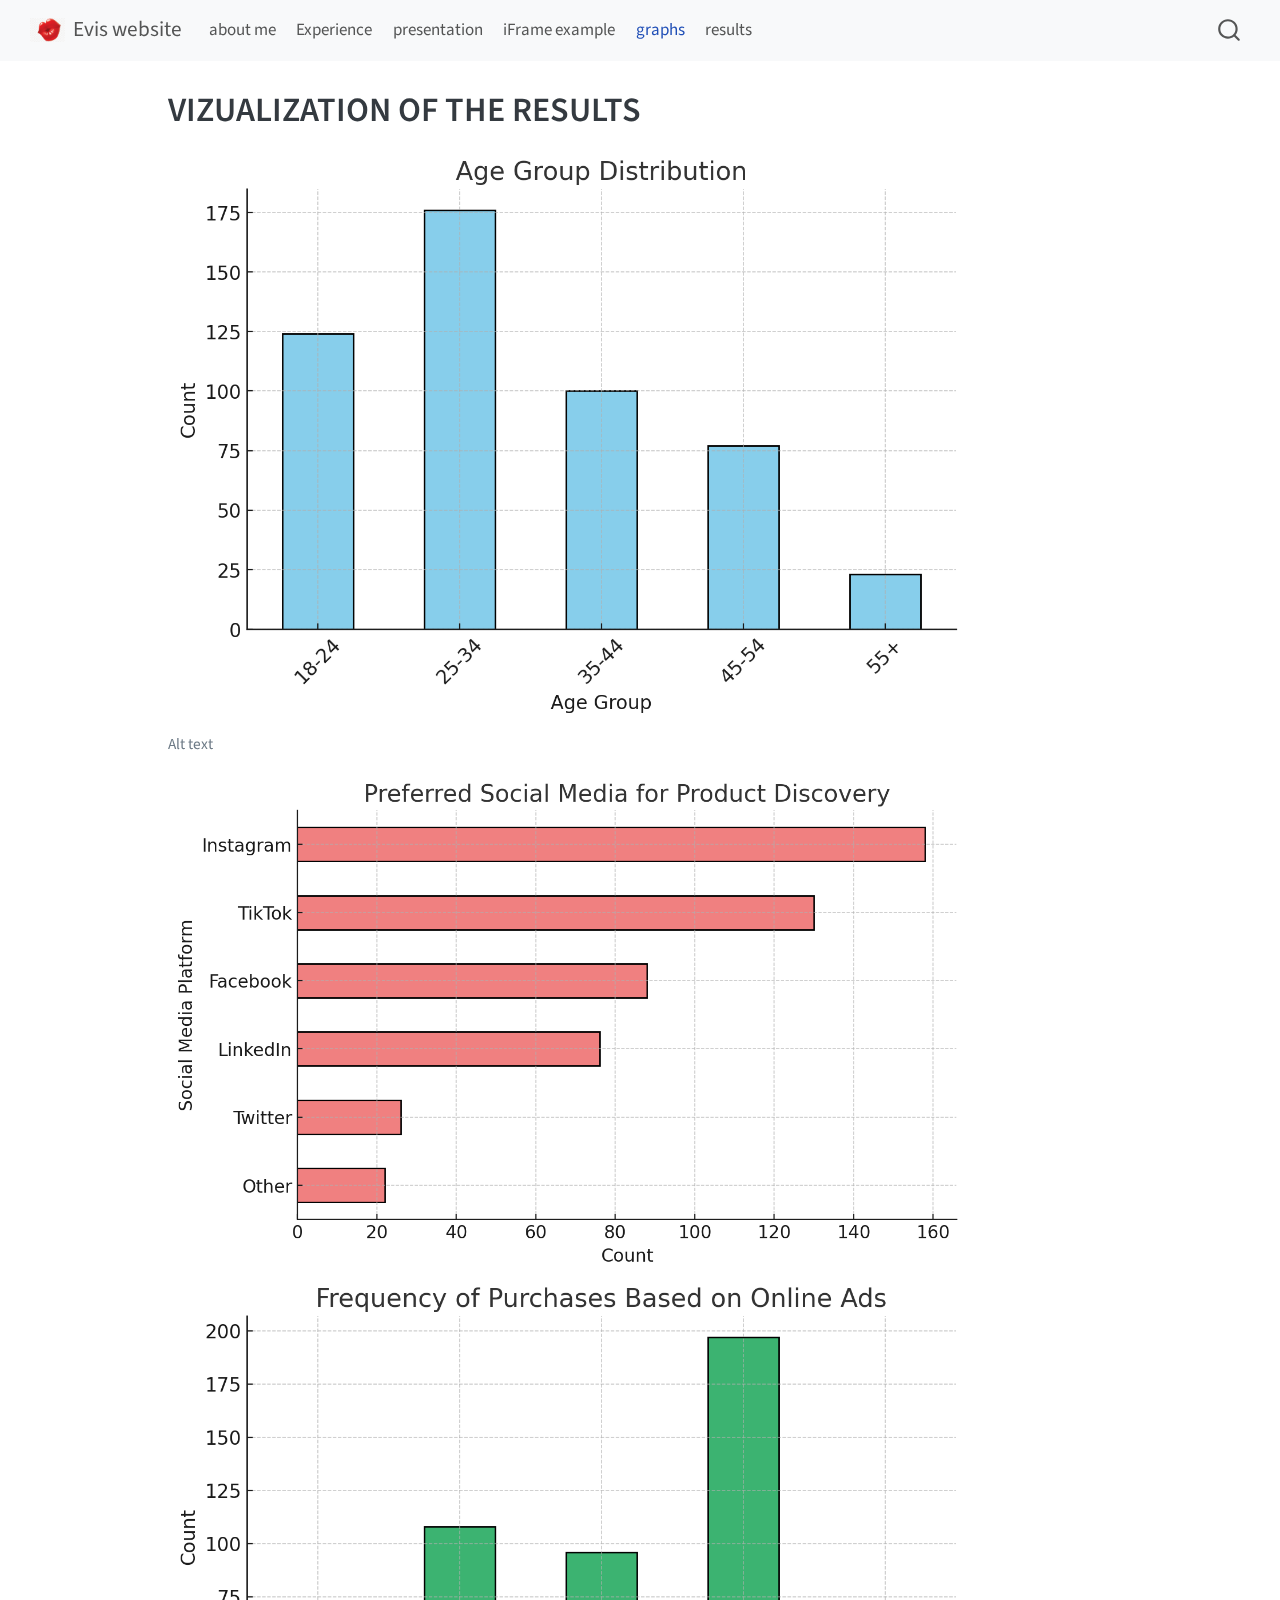
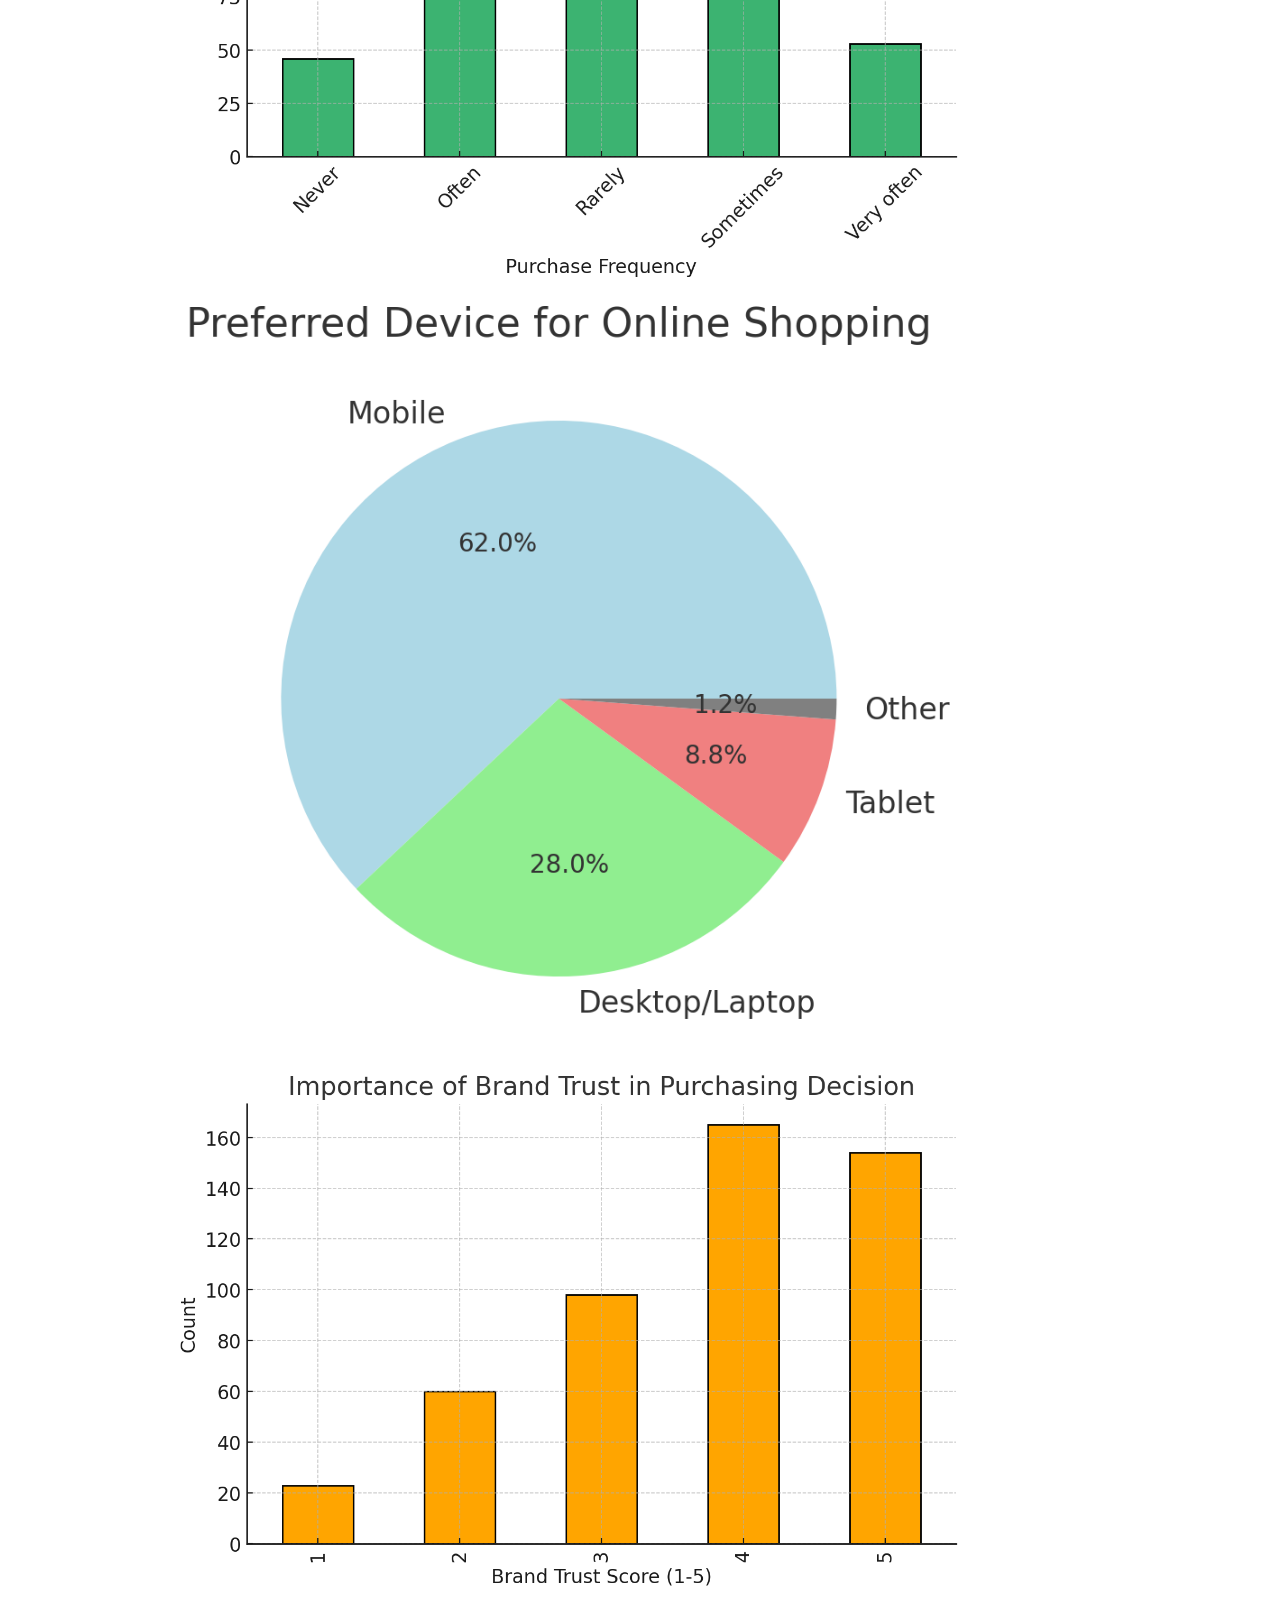
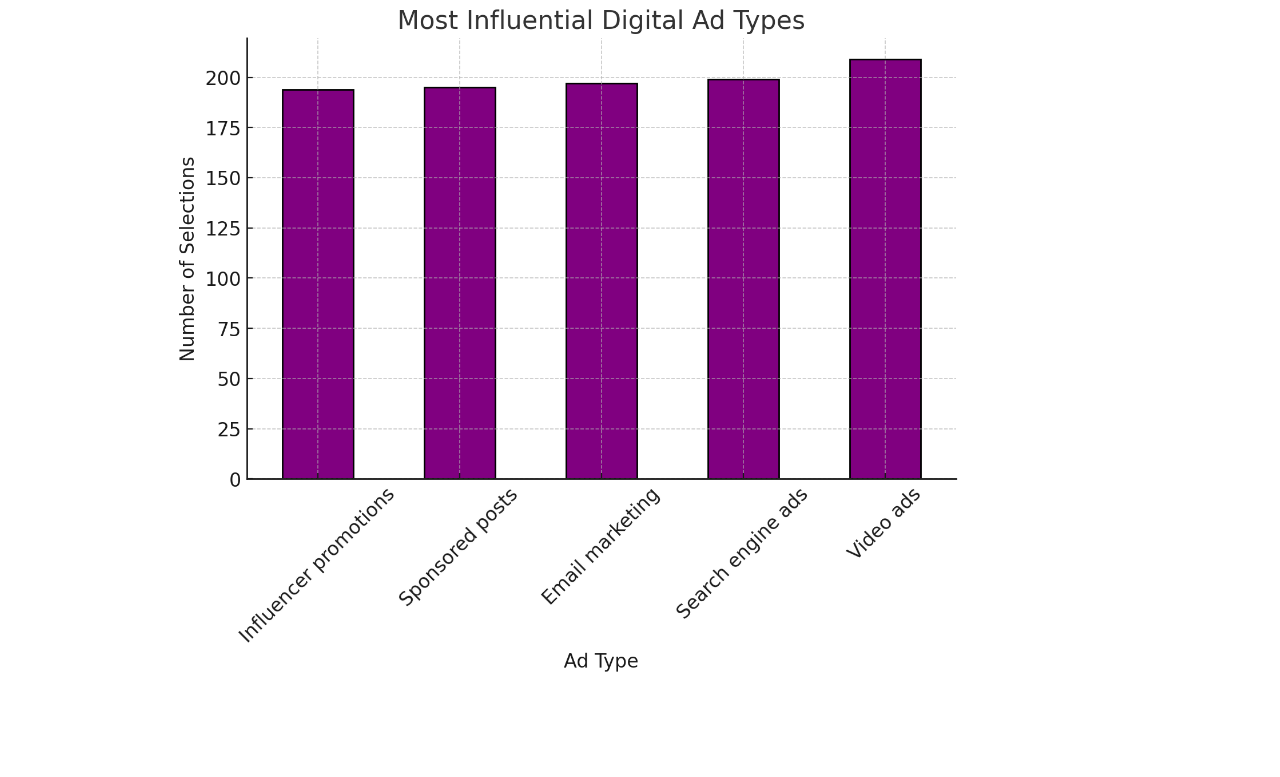
==== docs/graphs/graph-index.html @ 93cebe6f "my first message" ====
<!DOCTYPE html>
<html xmlns="http://www.w3.org/1999/xhtml" lang="en" xml:lang="en"><head>

<meta charset="utf-8">
<meta name="generator" content="quarto-1.6.40">

<meta name="viewport" content="width=device-width, initial-scale=1.0, user-scalable=yes">


<title>VIZUALIZATION OF THE RESULTS – Evis website</title>
<style>
code{white-space: pre-wrap;}
span.smallcaps{font-variant: small-caps;}
div.columns{display: flex; gap: min(4vw, 1.5em);}
div.column{flex: auto; overflow-x: auto;}
div.hanging-indent{margin-left: 1.5em; text-indent: -1.5em;}
ul.task-list{list-style: none;}
ul.task-list li input[type="checkbox"] {
  width: 0.8em;
  margin: 0 0.8em 0.2em -1em; /* quarto-specific, see https://github.com/quarto-dev/quarto-cli/issues/4556 */ 
  vertical-align: middle;
}
</style>


<script src="../site_libs/quarto-nav/quarto-nav.js"></script>
<script src="../site_libs/quarto-nav/headroom.min.js"></script>
<script src="../site_libs/clipboard/clipboard.min.js"></script>
<script src="../site_libs/quarto-search/autocomplete.umd.js"></script>
<script src="../site_libs/quarto-search/fuse.min.js"></script>
<script src="../site_libs/quarto-search/quarto-search.js"></script>
<meta name="quarto:offset" content="../">
<script src="../site_libs/quarto-html/quarto.js"></script>
<script src="../site_libs/quarto-html/popper.min.js"></script>
<script src="../site_libs/quarto-html/tippy.umd.min.js"></script>
<script src="../site_libs/quarto-html/anchor.min.js"></script>
<link href="../site_libs/quarto-html/tippy.css" rel="stylesheet">
<link href="../site_libs/quarto-html/quarto-syntax-highlighting-549806ee2085284f45b00abea8c6df48.css" rel="stylesheet" id="quarto-text-highlighting-styles">
<script src="../site_libs/bootstrap/bootstrap.min.js"></script>
<link href="../site_libs/bootstrap/bootstrap-icons.css" rel="stylesheet">
<link href="../site_libs/bootstrap/bootstrap-a263e05d4b056e890162460baa634a0f.min.css" rel="stylesheet" append-hash="true" id="quarto-bootstrap" data-mode="light">
<script id="quarto-search-options" type="application/json">{
  "location": "navbar",
  "copy-button": false,
  "collapse-after": 3,
  "panel-placement": "end",
  "type": "overlay",
  "limit": 50,
  "keyboard-shortcut": [
    "f",
    "/",
    "s"
  ],
  "show-item-context": false,
  "language": {
    "search-no-results-text": "No results",
    "search-matching-documents-text": "matching documents",
    "search-copy-link-title": "Copy link to search",
    "search-hide-matches-text": "Hide additional matches",
    "search-more-match-text": "more match in this document",
    "search-more-matches-text": "more matches in this document",
    "search-clear-button-title": "Clear",
    "search-text-placeholder": "",
    "search-detached-cancel-button-title": "Cancel",
    "search-submit-button-title": "Submit",
    "search-label": "Search"
  }
}</script>


<link rel="stylesheet" href="../styles.css">
</head>

<body class="nav-fixed">

<div id="quarto-search-results"></div>
  <header id="quarto-header" class="headroom fixed-top">
    <nav class="navbar navbar-expand-lg " data-bs-theme="dark">
      <div class="navbar-container container-fluid">
      <div class="navbar-brand-container mx-auto">
    <a href="../index.html" class="navbar-brand navbar-brand-logo">
    <img src="../images/lips.jpg" alt="" class="navbar-logo">
    </a>
    <a class="navbar-brand" href="../index.html">
    <span class="navbar-title">Evis website</span>
    </a>
  </div>
            <div id="quarto-search" class="" title="Search"></div>
          <button class="navbar-toggler" type="button" data-bs-toggle="collapse" data-bs-target="#navbarCollapse" aria-controls="navbarCollapse" role="menu" aria-expanded="false" aria-label="Toggle navigation" onclick="if (window.quartoToggleHeadroom) { window.quartoToggleHeadroom(); }">
  <span class="navbar-toggler-icon"></span>
</button>
          <div class="collapse navbar-collapse" id="navbarCollapse">
            <ul class="navbar-nav navbar-nav-scroll me-auto">
  <li class="nav-item">
    <a class="nav-link" href="../index.html"> 
<span class="menu-text">about me</span></a>
  </li>  
  <li class="nav-item">
    <a class="nav-link" href="../tab-one/tab-one-index.html"> 
<span class="menu-text">Experience</span></a>
  </li>  
  <li class="nav-item">
    <a class="nav-link" href="../tab-presentation/presentation-index.html"> 
<span class="menu-text">presentation</span></a>
  </li>  
  <li class="nav-item">
    <a class="nav-link" href="../tab-iframe/iframe-index.html"> 
<span class="menu-text">iFrame example</span></a>
  </li>  
  <li class="nav-item">
    <a class="nav-link active" href="../graphs/graph-index.html" aria-current="page"> 
<span class="menu-text">graphs</span></a>
  </li>  
  <li class="nav-item">
    <a class="nav-link" href="../Results/RESULTS.html"> 
<span class="menu-text">results</span></a>
  </li>  
</ul>
          </div> <!-- /navcollapse -->
            <div class="quarto-navbar-tools">
</div>
      </div> <!-- /container-fluid -->
    </nav>
</header>
<!-- content -->
<div id="quarto-content" class="quarto-container page-columns page-rows-contents page-layout-article page-navbar">
<!-- sidebar -->
<!-- margin-sidebar -->
    <div id="quarto-margin-sidebar" class="sidebar margin-sidebar zindex-bottom">
        
    </div>
<!-- main -->
<main class="content" id="quarto-document-content">

<header id="title-block-header" class="quarto-title-block default">
<div class="quarto-title">
<h1 class="title">VIZUALIZATION OF THE RESULTS</h1>
</div>



<div class="quarto-title-meta">

    
  
    
  </div>
  


</header>


<div class="quarto-figure quarto-figure-center">
<figure class="figure">
<p><img src="output.png" class="img-fluid figure-img"></p>
<figcaption>Alt text</figcaption>
</figure>
</div>
<p><img src="ena.png" class="img-fluid" alt="Alt text"> <img src="dio.png" class="img-fluid" alt="Alt text"> <img src="tesera.png" class="img-fluid" alt="Alt text"> <img src="tria.png" class="img-fluid" alt="Alt text"><br>
<img src="pente.png" class="img-fluid" alt="Alt text"></p>



</main> <!-- /main -->
<script id="quarto-html-after-body" type="application/javascript">
window.document.addEventListener("DOMContentLoaded", function (event) {
  const toggleBodyColorMode = (bsSheetEl) => {
    const mode = bsSheetEl.getAttribute("data-mode");
    const bodyEl = window.document.querySelector("body");
    if (mode === "dark") {
      bodyEl.classList.add("quarto-dark");
      bodyEl.classList.remove("quarto-light");
    } else {
      bodyEl.classList.add("quarto-light");
      bodyEl.classList.remove("quarto-dark");
    }
  }
  const toggleBodyColorPrimary = () => {
    const bsSheetEl = window.document.querySelector("link#quarto-bootstrap");
    if (bsSheetEl) {
      toggleBodyColorMode(bsSheetEl);
    }
  }
  toggleBodyColorPrimary();  
  const icon = "";
  const anchorJS = new window.AnchorJS();
  anchorJS.options = {
    placement: 'right',
    icon: icon
  };
  anchorJS.add('.anchored');
  const isCodeAnnotation = (el) => {
    for (const clz of el.classList) {
      if (clz.startsWith('code-annotation-')) {                     
        return true;
      }
    }
    return false;
  }
  const onCopySuccess = function(e) {
    // button target
    const button = e.trigger;
    // don't keep focus
    button.blur();
    // flash "checked"
    button.classList.add('code-copy-button-checked');
    var currentTitle = button.getAttribute("title");
    button.setAttribute("title", "Copied!");
    let tooltip;
    if (window.bootstrap) {
      button.setAttribute("data-bs-toggle", "tooltip");
      button.setAttribute("data-bs-placement", "left");
      button.setAttribute("data-bs-title", "Copied!");
      tooltip = new bootstrap.Tooltip(button, 
        { trigger: "manual", 
          customClass: "code-copy-button-tooltip",
          offset: [0, -8]});
      tooltip.show();    
    }
    setTimeout(function() {
      if (tooltip) {
        tooltip.hide();
        button.removeAttribute("data-bs-title");
        button.removeAttribute("data-bs-toggle");
        button.removeAttribute("data-bs-placement");
      }
      button.setAttribute("title", currentTitle);
      button.classList.remove('code-copy-button-checked');
    }, 1000);
    // clear code selection
    e.clearSelection();
  }
  const getTextToCopy = function(trigger) {
      const codeEl = trigger.previousElementSibling.cloneNode(true);
      for (const childEl of codeEl.children) {
        if (isCodeAnnotation(childEl)) {
          childEl.remove();
        }
      }
      return codeEl.innerText;
  }
  const clipboard = new window.ClipboardJS('.code-copy-button:not([data-in-quarto-modal])', {
    text: getTextToCopy
  });
  clipboard.on('success', onCopySuccess);
  if (window.document.getElementById('quarto-embedded-source-code-modal')) {
    const clipboardModal = new window.ClipboardJS('.code-copy-button[data-in-quarto-modal]', {
      text: getTextToCopy,
      container: window.document.getElementById('quarto-embedded-source-code-modal')
    });
    clipboardModal.on('success', onCopySuccess);
  }
    var localhostRegex = new RegExp(/^(?:http|https):\/\/localhost\:?[0-9]*\//);
    var mailtoRegex = new RegExp(/^mailto:/);
      var filterRegex = new RegExp('/' + window.location.host + '/');
    var isInternal = (href) => {
        return filterRegex.test(href) || localhostRegex.test(href) || mailtoRegex.test(href);
    }
    // Inspect non-navigation links and adorn them if external
 	var links = window.document.querySelectorAll('a[href]:not(.nav-link):not(.navbar-brand):not(.toc-action):not(.sidebar-link):not(.sidebar-item-toggle):not(.pagination-link):not(.no-external):not([aria-hidden]):not(.dropdown-item):not(.quarto-navigation-tool):not(.about-link)');
    for (var i=0; i<links.length; i++) {
      const link = links[i];
      if (!isInternal(link.href)) {
        // undo the damage that might have been done by quarto-nav.js in the case of
        // links that we want to consider external
        if (link.dataset.originalHref !== undefined) {
          link.href = link.dataset.originalHref;
        }
      }
    }
  function tippyHover(el, contentFn, onTriggerFn, onUntriggerFn) {
    const config = {
      allowHTML: true,
      maxWidth: 500,
      delay: 100,
      arrow: false,
      appendTo: function(el) {
          return el.parentElement;
      },
      interactive: true,
      interactiveBorder: 10,
      theme: 'quarto',
      placement: 'bottom-start',
    };
    if (contentFn) {
      config.content = contentFn;
    }
    if (onTriggerFn) {
      config.onTrigger = onTriggerFn;
    }
    if (onUntriggerFn) {
      config.onUntrigger = onUntriggerFn;
    }
    window.tippy(el, config); 
  }
  const noterefs = window.document.querySelectorAll('a[role="doc-noteref"]');
  for (var i=0; i<noterefs.length; i++) {
    const ref = noterefs[i];
    tippyHover(ref, function() {
      // use id or data attribute instead here
      let href = ref.getAttribute('data-footnote-href') || ref.getAttribute('href');
      try { href = new URL(href).hash; } catch {}
      const id = href.replace(/^#\/?/, "");
      const note = window.document.getElementById(id);
      if (note) {
        return note.innerHTML;
      } else {
        return "";
      }
    });
  }
  const xrefs = window.document.querySelectorAll('a.quarto-xref');
  const processXRef = (id, note) => {
    // Strip column container classes
    const stripColumnClz = (el) => {
      el.classList.remove("page-full", "page-columns");
      if (el.children) {
        for (const child of el.children) {
          stripColumnClz(child);
        }
      }
    }
    stripColumnClz(note)
    if (id === null || id.startsWith('sec-')) {
      // Special case sections, only their first couple elements
      const container = document.createElement("div");
      if (note.children && note.children.length > 2) {
        container.appendChild(note.children[0].cloneNode(true));
        for (let i = 1; i < note.children.length; i++) {
          const child = note.children[i];
          if (child.tagName === "P" && child.innerText === "") {
            continue;
          } else {
            container.appendChild(child.cloneNode(true));
            break;
          }
        }
        if (window.Quarto?.typesetMath) {
          window.Quarto.typesetMath(container);
        }
        return container.innerHTML
      } else {
        if (window.Quarto?.typesetMath) {
          window.Quarto.typesetMath(note);
        }
        return note.innerHTML;
      }
    } else {
      // Remove any anchor links if they are present
      const anchorLink = note.querySelector('a.anchorjs-link');
      if (anchorLink) {
        anchorLink.remove();
      }
      if (window.Quarto?.typesetMath) {
        window.Quarto.typesetMath(note);
      }
      if (note.classList.contains("callout")) {
        return note.outerHTML;
      } else {
        return note.innerHTML;
      }
    }
  }
  for (var i=0; i<xrefs.length; i++) {
    const xref = xrefs[i];
    tippyHover(xref, undefined, function(instance) {
      instance.disable();
      let url = xref.getAttribute('href');
      let hash = undefined; 
      if (url.startsWith('#')) {
        hash = url;
      } else {
        try { hash = new URL(url).hash; } catch {}
      }
      if (hash) {
        const id = hash.replace(/^#\/?/, "");
        const note = window.document.getElementById(id);
        if (note !== null) {
          try {
            const html = processXRef(id, note.cloneNode(true));
            instance.setContent(html);
          } finally {
            instance.enable();
            instance.show();
          }
        } else {
          // See if we can fetch this
          fetch(url.split('#')[0])
          .then(res => res.text())
          .then(html => {
            const parser = new DOMParser();
            const htmlDoc = parser.parseFromString(html, "text/html");
            const note = htmlDoc.getElementById(id);
            if (note !== null) {
              const html = processXRef(id, note);
              instance.setContent(html);
            } 
          }).finally(() => {
            instance.enable();
            instance.show();
          });
        }
      } else {
        // See if we can fetch a full url (with no hash to target)
        // This is a special case and we should probably do some content thinning / targeting
        fetch(url)
        .then(res => res.text())
        .then(html => {
          const parser = new DOMParser();
          const htmlDoc = parser.parseFromString(html, "text/html");
          const note = htmlDoc.querySelector('main.content');
          if (note !== null) {
            // This should only happen for chapter cross references
            // (since there is no id in the URL)
            // remove the first header
            if (note.children.length > 0 && note.children[0].tagName === "HEADER") {
              note.children[0].remove();
            }
            const html = processXRef(null, note);
            instance.setContent(html);
          } 
        }).finally(() => {
          instance.enable();
          instance.show();
        });
      }
    }, function(instance) {
    });
  }
      let selectedAnnoteEl;
      const selectorForAnnotation = ( cell, annotation) => {
        let cellAttr = 'data-code-cell="' + cell + '"';
        let lineAttr = 'data-code-annotation="' +  annotation + '"';
        const selector = 'span[' + cellAttr + '][' + lineAttr + ']';
        return selector;
      }
      const selectCodeLines = (annoteEl) => {
        const doc = window.document;
        const targetCell = annoteEl.getAttribute("data-target-cell");
        const targetAnnotation = annoteEl.getAttribute("data-target-annotation");
        const annoteSpan = window.document.querySelector(selectorForAnnotation(targetCell, targetAnnotation));
        const lines = annoteSpan.getAttribute("data-code-lines").split(",");
        const lineIds = lines.map((line) => {
          return targetCell + "-" + line;
        })
        let top = null;
        let height = null;
        let parent = null;
        if (lineIds.length > 0) {
            //compute the position of the single el (top and bottom and make a div)
            const el = window.document.getElementById(lineIds[0]);
            top = el.offsetTop;
            height = el.offsetHeight;
            parent = el.parentElement.parentElement;
          if (lineIds.length > 1) {
            const lastEl = window.document.getElementById(lineIds[lineIds.length - 1]);
            const bottom = lastEl.offsetTop + lastEl.offsetHeight;
            height = bottom - top;
          }
          if (top !== null && height !== null && parent !== null) {
            // cook up a div (if necessary) and position it 
            let div = window.document.getElementById("code-annotation-line-highlight");
            if (div === null) {
              div = window.document.createElement("div");
              div.setAttribute("id", "code-annotation-line-highlight");
              div.style.position = 'absolute';
              parent.appendChild(div);
            }
            div.style.top = top - 2 + "px";
            div.style.height = height + 4 + "px";
            div.style.left = 0;
            let gutterDiv = window.document.getElementById("code-annotation-line-highlight-gutter");
            if (gutterDiv === null) {
              gutterDiv = window.document.createElement("div");
              gutterDiv.setAttribute("id", "code-annotation-line-highlight-gutter");
              gutterDiv.style.position = 'absolute';
              const codeCell = window.document.getElementById(targetCell);
              const gutter = codeCell.querySelector('.code-annotation-gutter');
              gutter.appendChild(gutterDiv);
            }
            gutterDiv.style.top = top - 2 + "px";
            gutterDiv.style.height = height + 4 + "px";
          }
          selectedAnnoteEl = annoteEl;
        }
      };
      const unselectCodeLines = () => {
        const elementsIds = ["code-annotation-line-highlight", "code-annotation-line-highlight-gutter"];
        elementsIds.forEach((elId) => {
          const div = window.document.getElementById(elId);
          if (div) {
            div.remove();
          }
        });
        selectedAnnoteEl = undefined;
      };
        // Handle positioning of the toggle
    window.addEventListener(
      "resize",
      throttle(() => {
        elRect = undefined;
        if (selectedAnnoteEl) {
          selectCodeLines(selectedAnnoteEl);
        }
      }, 10)
    );
    function throttle(fn, ms) {
    let throttle = false;
    let timer;
      return (...args) => {
        if(!throttle) { // first call gets through
            fn.apply(this, args);
            throttle = true;
        } else { // all the others get throttled
            if(timer) clearTimeout(timer); // cancel #2
            timer = setTimeout(() => {
              fn.apply(this, args);
              timer = throttle = false;
            }, ms);
        }
      };
    }
      // Attach click handler to the DT
      const annoteDls = window.document.querySelectorAll('dt[data-target-cell]');
      for (const annoteDlNode of annoteDls) {
        annoteDlNode.addEventListener('click', (event) => {
          const clickedEl = event.target;
          if (clickedEl !== selectedAnnoteEl) {
            unselectCodeLines();
            const activeEl = window.document.querySelector('dt[data-target-cell].code-annotation-active');
            if (activeEl) {
              activeEl.classList.remove('code-annotation-active');
            }
            selectCodeLines(clickedEl);
            clickedEl.classList.add('code-annotation-active');
          } else {
            // Unselect the line
            unselectCodeLines();
            clickedEl.classList.remove('code-annotation-active');
          }
        });
      }
  const findCites = (el) => {
    const parentEl = el.parentElement;
    if (parentEl) {
      const cites = parentEl.dataset.cites;
      if (cites) {
        return {
          el,
          cites: cites.split(' ')
        };
      } else {
        return findCites(el.parentElement)
      }
    } else {
      return undefined;
    }
  };
  var bibliorefs = window.document.querySelectorAll('a[role="doc-biblioref"]');
  for (var i=0; i<bibliorefs.length; i++) {
    const ref = bibliorefs[i];
    const citeInfo = findCites(ref);
    if (citeInfo) {
      tippyHover(citeInfo.el, function() {
        var popup = window.document.createElement('div');
        citeInfo.cites.forEach(function(cite) {
          var citeDiv = window.document.createElement('div');
          citeDiv.classList.add('hanging-indent');
          citeDiv.classList.add('csl-entry');
          var biblioDiv = window.document.getElementById('ref-' + cite);
          if (biblioDiv) {
            citeDiv.innerHTML = biblioDiv.innerHTML;
          }
          popup.appendChild(citeDiv);
        });
        return popup.innerHTML;
      });
    }
  }
});
</script>
</div> <!-- /content -->




</body></html>
---- docs/site_libs/quarto-html/tippy.css ----
.tippy-box[data-animation=fade][data-state=hidden]{opacity:0}[data-tippy-root]{max-width:calc(100vw - 10px)}.tippy-box{position:relative;background-color:#333;color:#fff;border-radius:4px;font-size:14px;line-height:1.4;white-space:normal;outline:0;transition-property:transform,visibility,opacity}.tippy-box[data-placement^=top]>.tippy-arrow{bottom:0}.tippy-box[data-placement^=top]>.tippy-arrow:before{bottom:-7px;left:0;border-width:8px 8px 0;border-top-color:initial;transform-origin:center top}.tippy-box[data-placement^=bottom]>.tippy-arrow{top:0}.tippy-box[data-placement^=bottom]>.tippy-arrow:before{top:-7px;left:0;border-width:0 8px 8px;border-bottom-color:initial;transform-origin:center bottom}.tippy-box[data-placement^=left]>.tippy-arrow{right:0}.tippy-box[data-placement^=left]>.tippy-arrow:before{border-width:8px 0 8px 8px;border-left-color:initial;right:-7px;transform-origin:center left}.tippy-box[data-placement^=right]>.tippy-arrow{left:0}.tippy-box[data-placement^=right]>.tippy-arrow:before{left:-7px;border-width:8px 8px 8px 0;border-right-color:initial;transform-origin:center right}.tippy-box[data-inertia][data-state=visible]{transition-timing-function:cubic-bezier(.54,1.5,.38,1.11)}.tippy-arrow{width:16px;height:16px;color:#333}.tippy-arrow:before{content:"";position:absolute;border-color:transparent;border-style:solid}.tippy-content{position:relative;padding:5px 9px;z-index:1}
---- docs/site_libs/quarto-html/quarto-syntax-highlighting-549806ee2085284f45b00abea8c6df48.css ----
/* quarto syntax highlight colors */
:root {
  --quarto-hl-ot-color: #003B4F;
  --quarto-hl-at-color: #657422;
  --quarto-hl-ss-color: #20794D;
  --quarto-hl-an-color: #5E5E5E;
  --quarto-hl-fu-color: #4758AB;
  --quarto-hl-st-color: #20794D;
  --quarto-hl-cf-color: #003B4F;
  --quarto-hl-op-color: #5E5E5E;
  --quarto-hl-er-color: #AD0000;
  --quarto-hl-bn-color: #AD0000;
  --quarto-hl-al-color: #AD0000;
  --quarto-hl-va-color: #111111;
  --quarto-hl-bu-color: inherit;
  --quarto-hl-ex-color: inherit;
  --quarto-hl-pp-color: #AD0000;
  --quarto-hl-in-color: #5E5E5E;
  --quarto-hl-vs-color: #20794D;
  --quarto-hl-wa-color: #5E5E5E;
  --quarto-hl-do-color: #5E5E5E;
  --quarto-hl-im-color: #00769E;
  --quarto-hl-ch-color: #20794D;
  --quarto-hl-dt-color: #AD0000;
  --quarto-hl-fl-color: #AD0000;
  --quarto-hl-co-color: #5E5E5E;
  --quarto-hl-cv-color: #5E5E5E;
  --quarto-hl-cn-color: #8f5902;
  --quarto-hl-sc-color: #5E5E5E;
  --quarto-hl-dv-color: #AD0000;
  --quarto-hl-kw-color: #003B4F;
}

/* other quarto variables */
:root {
  --quarto-font-monospace: SFMono-Regular, Menlo, Monaco, Consolas, "Liberation Mono", "Courier New", monospace;
}

pre > code.sourceCode > span {
  color: #003B4F;
}

code span {
  color: #003B4F;
}

code.sourceCode > span {
  color: #003B4F;
}

div.sourceCode,
div.sourceCode pre.sourceCode {
  color: #003B4F;
}

code span.ot {
  color: #003B4F;
  font-style: inherit;
}

code span.at {
  color: #657422;
  font-style: inherit;
}

code span.ss {
  color: #20794D;
  font-style: inherit;
}

code span.an {
  color: #5E5E5E;
  font-style: inherit;
}

code span.fu {
  color: #4758AB;
  font-style: inherit;
}

code span.st {
  color: #20794D;
  font-style: inherit;
}

code span.cf {
  color: #003B4F;
  font-weight: bold;
  font-style: inherit;
}

code span.op {
  color: #5E5E5E;
  font-style: inherit;
}

code span.er {
  color: #AD0000;
  font-style: inherit;
}

code span.bn {
  color: #AD0000;
  font-style: inherit;
}

code span.al {
  color: #AD0000;
  font-style: inherit;
}

code span.va {
  color: #111111;
  font-style: inherit;
}

code span.bu {
  font-style: inherit;
}

code span.ex {
  font-style: inherit;
}

code span.pp {
  color: #AD0000;
  font-style: inherit;
}

code span.in {
  color: #5E5E5E;
  font-style: inherit;
}

code span.vs {
  color: #20794D;
  font-style: inherit;
}

code span.wa {
  color: #5E5E5E;
  font-style: italic;
}

code span.do {
  color: #5E5E5E;
  font-style: italic;
}

code span.im {
  color: #00769E;
  font-style: inherit;
}

code span.ch {
  color: #20794D;
  font-style: inherit;
}

code span.dt {
  color: #AD0000;
  font-style: inherit;
}

code span.fl {
  color: #AD0000;
  font-style: inherit;
}

code span.co {
  color: #5E5E5E;
  font-style: inherit;
}

code span.cv {
  color: #5E5E5E;
  font-style: italic;
}

code span.cn {
  color: #8f5902;
  font-style: inherit;
}

code span.sc {
  color: #5E5E5E;
  font-style: inherit;
}

code span.dv {
  color: #AD0000;
  font-style: inherit;
}

code span.kw {
  color: #003B4F;
  font-weight: bold;
  font-style: inherit;
}

.prevent-inlining {
  content: "</";
}

/*# sourceMappingURL=ae99138f4fbc2fb4c9f5e5cd69c22459.css.map */
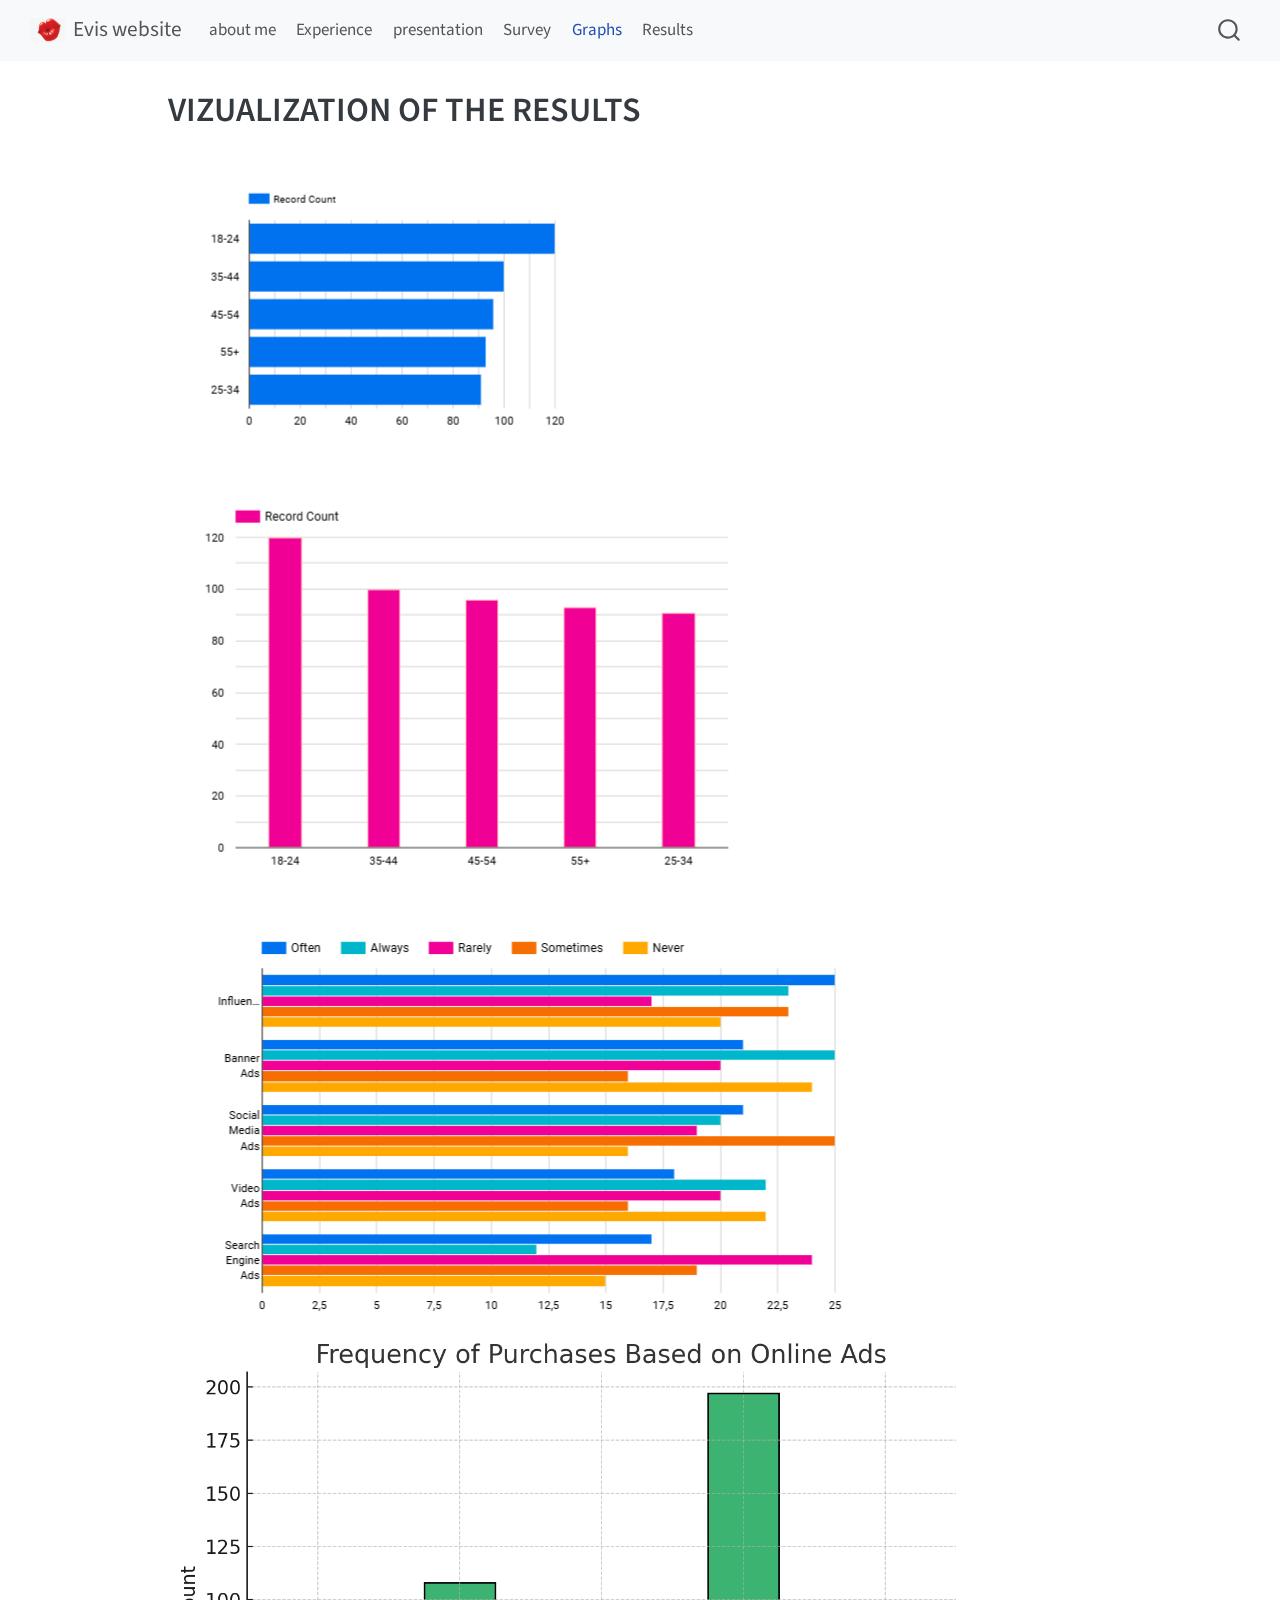
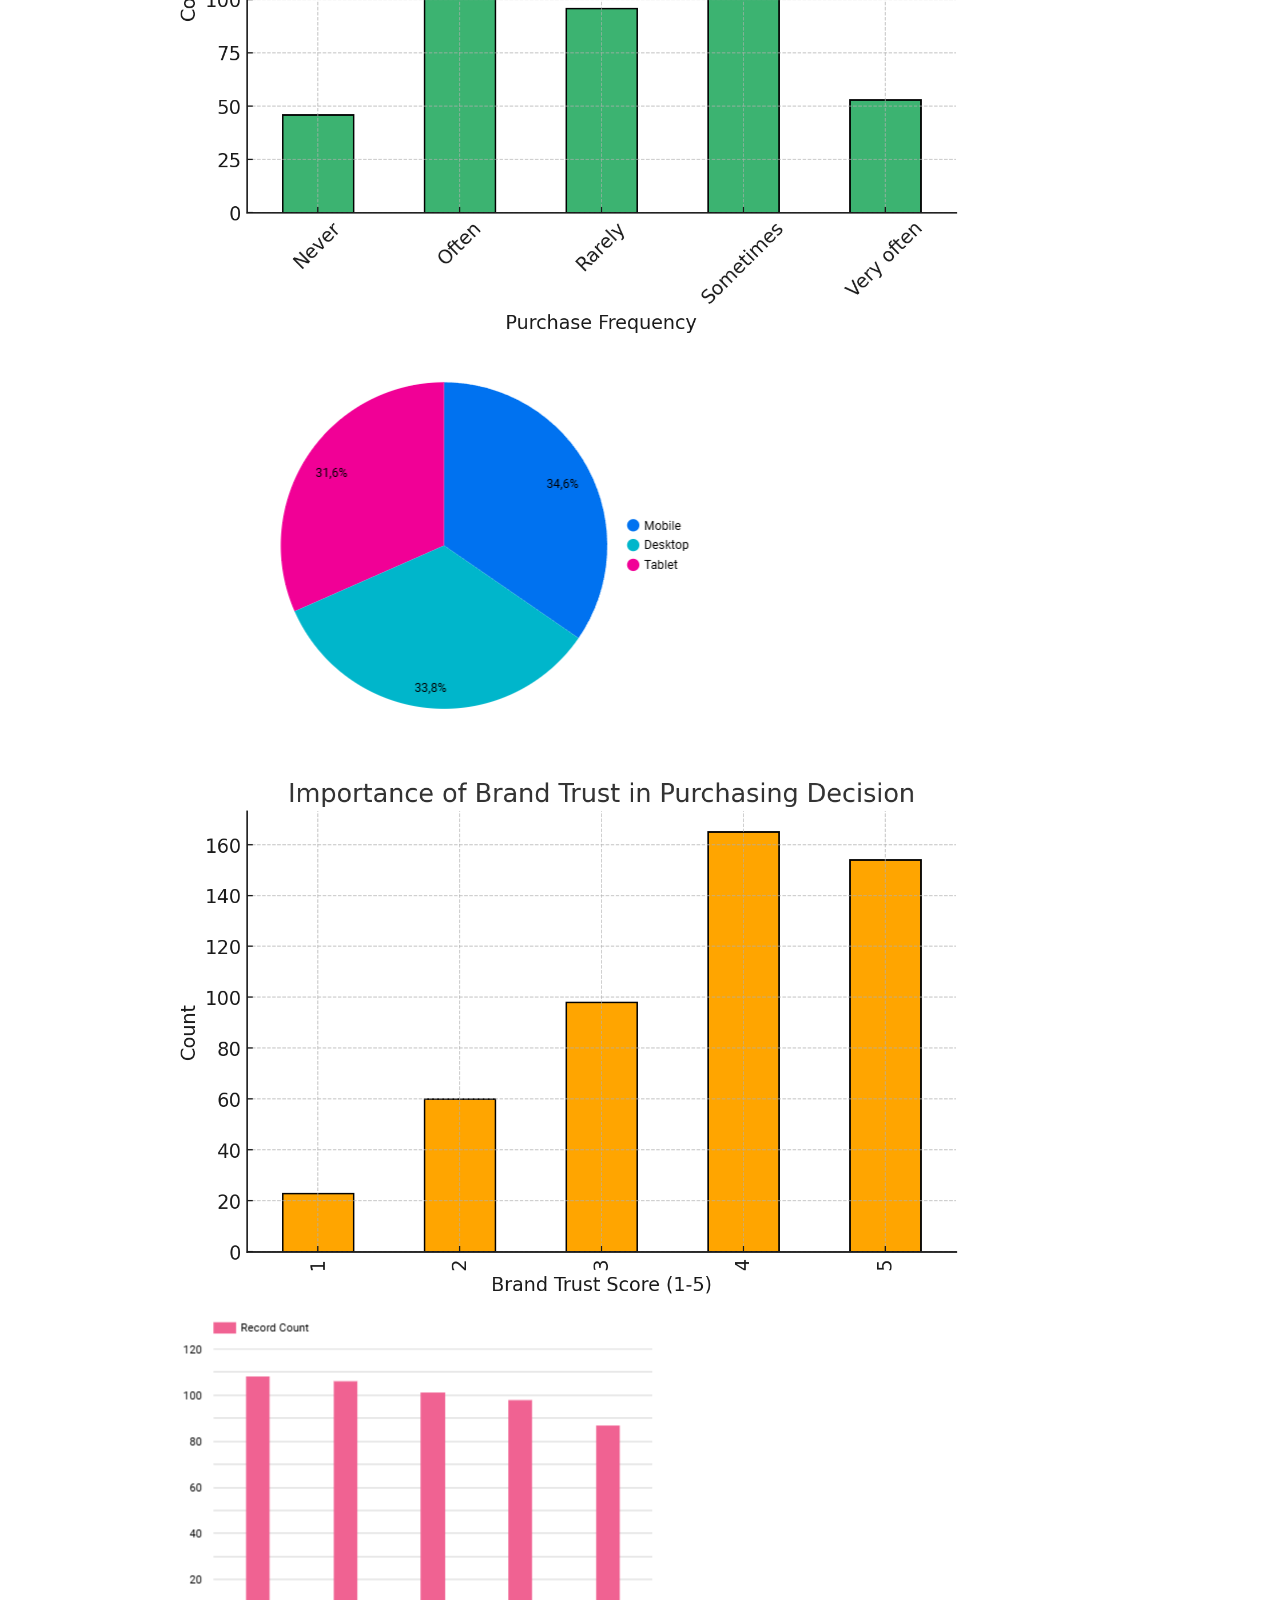
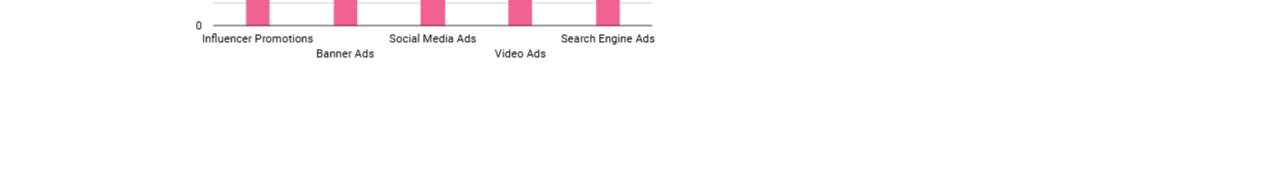
==== commit ea9e3ad6: "last commit" ====
--- a/docs/graphs/graph-index.html
+++ b/docs/graphs/graph-index.html
@@ -105,15 +105,15 @@
   </li>  
   <li class="nav-item">
     <a class="nav-link" href="../tab-iframe/iframe-index.html"> 
-<span class="menu-text">iFrame example</span></a>
+<span class="menu-text">Survey</span></a>
   </li>  
   <li class="nav-item">
     <a class="nav-link active" href="../graphs/graph-index.html" aria-current="page"> 
-<span class="menu-text">graphs</span></a>
+<span class="menu-text">Graphs</span></a>
   </li>  
   <li class="nav-item">
     <a class="nav-link" href="../Results/RESULTS.html"> 
-<span class="menu-text">results</span></a>
+<span class="menu-text">Results</span></a>
   </li>  
 </ul>
           </div> <!-- /navcollapse -->
@@ -151,14 +151,9 @@
 </header>
 
 
-<div class="quarto-figure quarto-figure-center">
-<figure class="figure">
-<p><img src="output.png" class="img-fluid figure-img"></p>
-<figcaption>Alt text</figcaption>
-</figure>
-</div>
-<p><img src="ena.png" class="img-fluid" alt="Alt text"> <img src="dio.png" class="img-fluid" alt="Alt text"> <img src="tesera.png" class="img-fluid" alt="Alt text"> <img src="tria.png" class="img-fluid" alt="Alt text"><br>
-<img src="pente.png" class="img-fluid" alt="Alt text"></p>
+<p><img src="pic1.png" class="img-fluid" alt="Alt text"> <img src="pic2.png" class="img-fluid" alt="Alt text"></p>
+<p><img src="pic3.png" class="img-fluid" alt="Alt text"> <img src="dio.png" class="img-fluid" alt="Alt text"> <img src="pic4.png" class="img-fluid" alt="Alt text"> <img src="tria.png" class="img-fluid" alt="Alt text"><br>
+<img src="pic5.png" class="img-fluid" alt="Alt text"></p>
 
 
 
